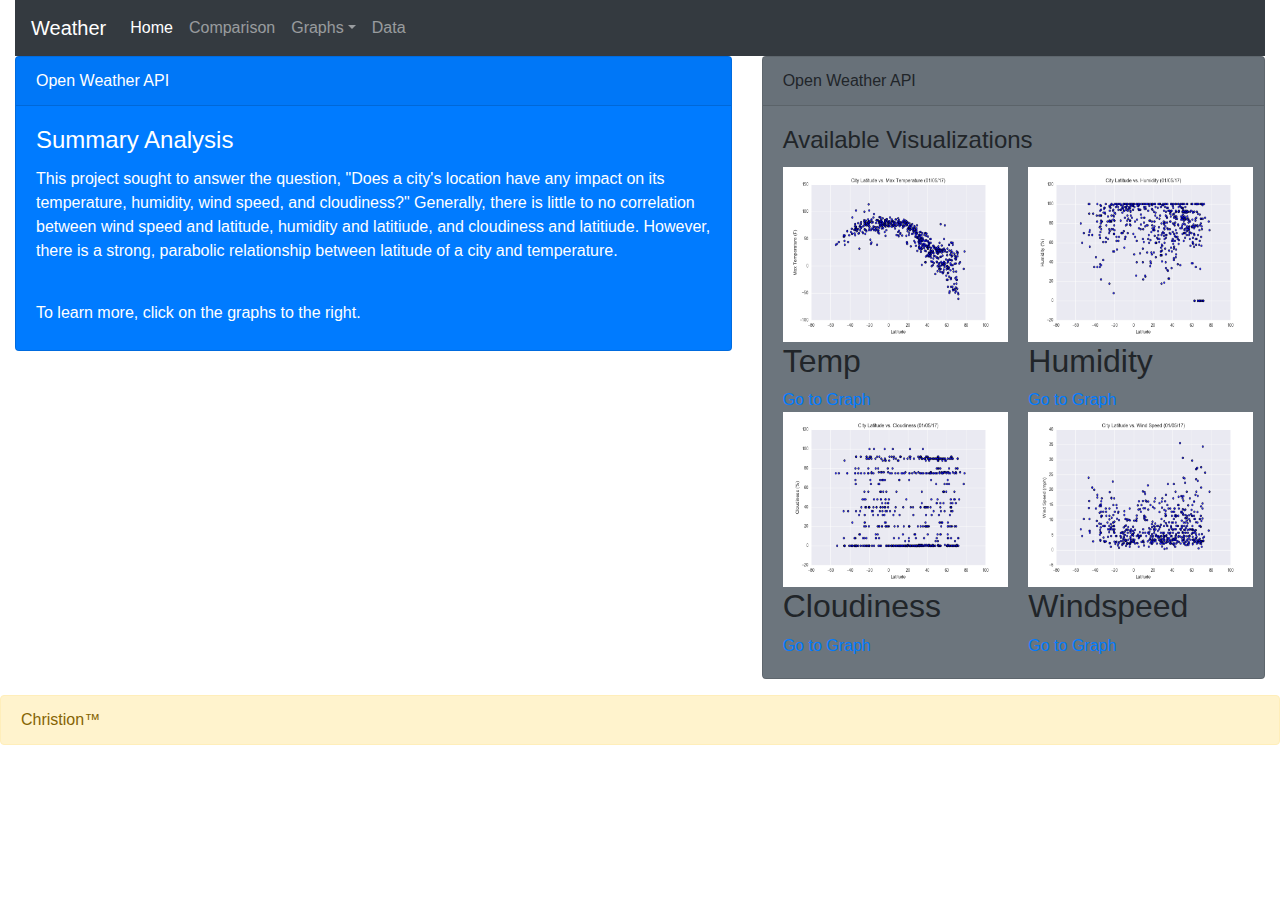
==== 11-Web/index.html @ 5fa712f2 "Web HW Cleaned Up" ====
<!-- LANDING PAGE -->
<!DOCTYPE html>
<html lang="en">

<head>
    <meta charset="UTF-8">
    <title>Home</title>
    <link rel="stylesheet" href="https://stackpath.bootstrapcdn.com/bootstrap/4.3.1/css/bootstrap.min.css" integrity="sha384-ggOyR0iXCbMQv3Xipma34MD+dH/1fQ784/j6cY/iJTQUOhcWr7x9JvoRxT2MZw1T" crossorigin="anonymous">
    <link rel="stylesheet" type="text/css" href="https://bootswatch.com/4/lux/bootstrap.min.css">
    <link rel="stylesheet" href="styles.css">
    <script src="https://code.jquery.com/jquery-3.3.1.slim.min.js" integrity="sha384-q8i/X+965DzO0rT7abK41JStQIAqVgRVzpbzo5smXKp4YfRvH+8abtTE1Pi6jizo" crossorigin="anonymous"></script>
    <script src="https://cdnjs.cloudflare.com/ajax/libs/popper.js/1.14.7/umd/popper.min.js" integrity="sha384-UO2eT0CpHqdSJQ6hJty5KVphtPhzWj9WO1clHTMGa3JDZwrnQq4sF86dIHNDz0W1" crossorigin="anonymous"></script>
    <script src="https://stackpath.bootstrapcdn.com/bootstrap/4.3.1/js/bootstrap.min.js" integrity="sha384-JjSmVgyd0p3pXB1rRibZUAYoIIy6OrQ6VrjIEaFf/nJGzIxFDsf4x0xIM+B07jRM" crossorigin="anonymous"></script>
</head>

<body>
    <!-- Insert a header and a nav bar -->
    <!-- Split summary and graph preview boxes -->
    <div class="container-fluid pg-container">
        <div>
            <nav class="navbar navbar-expand-lg navbar-dark bg-dark">
                <a class="navbar-brand" href="#">Weather</a>
                <button class="navbar-toggler" type="button" data-toggle="collapse" data-target="#navbarColor02" aria-controls="navbarColor02" aria-expanded="false" aria-label="Toggle navigation">
                  <span class="navbar-toggler-icon"></span>
                </button>

                <div class="collapse navbar-collapse" id="navbarColor02">
                    <ul class="navbar-nav mr-auto">
                        <li class="nav-item active">
                            <a class="nav-link" href="index.html">Home <span class="sr-only">(current)</span></a>
                        </li>
                        <li class="nav-item">
                            <a class="nav-link" href="comparison.html">Comparison</a>
                        </li>
                        <li class="nav-item dropdown">
                            <a class="nav-link dropdown-toggle" data-toggle="dropdown" href="comparison.html" role="button" aria-haspopup="true" aria-expanded="false">Graphs</a>
                            <div class="dropdown-menu">
                                <a class="dropdown-item" href="Plots/temperature.html">Temperature</a>
                                <a class="dropdown-item" href="Plots/cloudiness.html">Cloudiness</a>
                                <a class="dropdown-item" href="Plots/wind_speed.html">Windspeed</a>
                                <a class="dropdown-item" href="Plots/humidity.html">Humidity</a>
                            </div>
                        </li>
                        <li class="nav-item">
                            <a class="nav-link" href="data.html">Data</a>

                    </ul>

                </div>
            </nav>
        </div>
        <!-- Our columns function in rows. -->
        <div class="row content-wrap">
            <!-- Define as 7 columns since summary is focus of page -->
            <div class="col-md-7">
                <!-- Insert Card -->
                <div class="card text-white bg-primary mb-3 cardformat" ;>
                    <div class="card-header cardhead">Open Weather API</div>
                    <div class="card-body cardhead">
                        <h4 class="card-title ">Summary Analysis</h4>
                        <p class="card-text ">
                            This project sought to answer the question, "Does a city's location have any impact on its temperature, humidity, wind speed, and cloudiness?" Generally, there is little to no correlation between wind speed and latitude, humidity and latitiude, and cloudiness
                            and latitiude. However, there is a strong, parabolic relationship between latitude of a city and temperature. <br> <br> </p>
                        <h6 style=color:white>To learn more, click on the graphs to the right.</h6>
                    </div>
                </div>
            </div>
            <!-- Insert Card -->
            <div class="col-md-5 ">
                <div class="card bg-secondary mb-3 cardformat" ;>
                    <div class="card-header">Open Weather API</div>
                    <div class="card-body ">
                        <h4 class="card-title ">Available Visualizations</h4>
                        <div class="row">
                            <div class="col-md-6">
                                <div class="hovereffect">
                                    <img src="Resources/assets/images/Fig1.png" alt="City Latitude vs Temperature" class="imgformat" height=175 width=225>
                                    <div class="overlay">
                                        <h2>Temp</h2>
                                        <a class="info" href="Plots/temperature.html">Go to Graph</a>
                                    </div>
                                </div>

                            </div>
                            <div class="col-md-6">
                                <div class="hovereffect">
                                    <img src="Resources/assets/images/Fig2.png" alt="City Latitude vs Humidity" class="imgformat" height=175 width=225>
                                    <div class="overlay">
                                        <h2>Humidity</h2>
                                        <a class="info" href="Plots/humidity.html">Go to Graph</a>
                                    </div>
                                </div>
                            </div>
                        </div>
                        <div class="row">
                            <div class="col-md-6">
                                <div class="hovereffect">
                                    <img src="Resources/assets/images/Fig3.png" alt="City Latitude vs Cloudiness" class="imgformat" height=175 width=225>
                                    <div class="overlay">
                                        <h2>Cloudiness</h2>
                                        <a class="info" href="Plots/cloudiness.html">Go to Graph</a>
                                    </div>
                                </div>
                            </div>
                            <div class="col-md-6">
                                <div class="hovereffect">
                                    <img src="Resources/assets/images/Fig4.png" alt="City Latitude vs Windspeed" class="imgformat" height=175 width=225>
                                    <div class="overlay">
                                        <h2>Windspeed</h2>
                                        <a class="info" href="Plots/wind_speed.html">Go to Graph</a>
                                    </div>
                                </div>
                            </div>
                        </div>
                    </div>
                </div>
            </div>
        </div>

    </div>

    <!-- Add in a footer so people know what's up -->
    <div class="alert alert-dismissible alert-warning footerformat">
        <p class="mb-0">Christion™</p>
    </div>
</body>

</html>
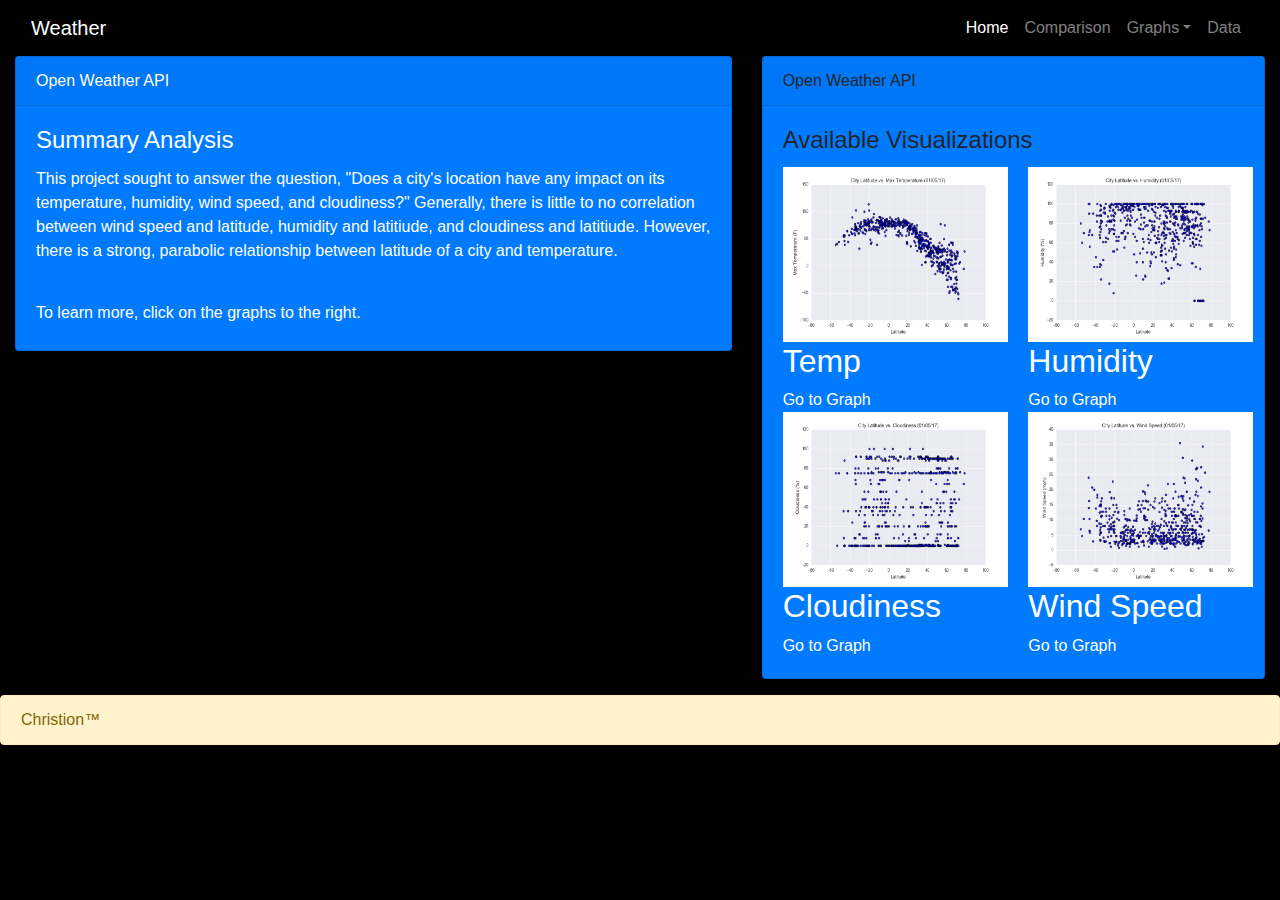
==== commit 12ddcfde: "Reupload" ====
--- a/11-Web/index.html
+++ b/11-Web/index.html
@@ -1,128 +1,129 @@
-<!-- LANDING PAGE -->
-<!DOCTYPE html>
-<html lang="en">
-
-<head>
-    <meta charset="UTF-8">
-    <title>Home</title>
-    <link rel="stylesheet" href="https://stackpath.bootstrapcdn.com/bootstrap/4.3.1/css/bootstrap.min.css" integrity="sha384-ggOyR0iXCbMQv3Xipma34MD+dH/1fQ784/j6cY/iJTQUOhcWr7x9JvoRxT2MZw1T" crossorigin="anonymous">
-    <link rel="stylesheet" type="text/css" href="https://bootswatch.com/4/lux/bootstrap.min.css">
-    <link rel="stylesheet" href="styles.css">
-    <script src="https://code.jquery.com/jquery-3.3.1.slim.min.js" integrity="sha384-q8i/X+965DzO0rT7abK41JStQIAqVgRVzpbzo5smXKp4YfRvH+8abtTE1Pi6jizo" crossorigin="anonymous"></script>
-    <script src="https://cdnjs.cloudflare.com/ajax/libs/popper.js/1.14.7/umd/popper.min.js" integrity="sha384-UO2eT0CpHqdSJQ6hJty5KVphtPhzWj9WO1clHTMGa3JDZwrnQq4sF86dIHNDz0W1" crossorigin="anonymous"></script>
-    <script src="https://stackpath.bootstrapcdn.com/bootstrap/4.3.1/js/bootstrap.min.js" integrity="sha384-JjSmVgyd0p3pXB1rRibZUAYoIIy6OrQ6VrjIEaFf/nJGzIxFDsf4x0xIM+B07jRM" crossorigin="anonymous"></script>
-</head>
-
-<body>
-    <!-- Insert a header and a nav bar -->
-    <!-- Split summary and graph preview boxes -->
-    <div class="container-fluid pg-container">
-        <div>
-            <nav class="navbar navbar-expand-lg navbar-dark bg-dark">
-                <a class="navbar-brand" href="#">Weather</a>
-                <button class="navbar-toggler" type="button" data-toggle="collapse" data-target="#navbarColor02" aria-controls="navbarColor02" aria-expanded="false" aria-label="Toggle navigation">
-                  <span class="navbar-toggler-icon"></span>
-                </button>
-
-                <div class="collapse navbar-collapse" id="navbarColor02">
-                    <ul class="navbar-nav mr-auto">
-                        <li class="nav-item active">
-                            <a class="nav-link" href="index.html">Home <span class="sr-only">(current)</span></a>
-                        </li>
-                        <li class="nav-item">
-                            <a class="nav-link" href="comparison.html">Comparison</a>
-                        </li>
-                        <li class="nav-item dropdown">
-                            <a class="nav-link dropdown-toggle" data-toggle="dropdown" href="comparison.html" role="button" aria-haspopup="true" aria-expanded="false">Graphs</a>
-                            <div class="dropdown-menu">
-                                <a class="dropdown-item" href="Plots/temperature.html">Temperature</a>
-                                <a class="dropdown-item" href="Plots/cloudiness.html">Cloudiness</a>
-                                <a class="dropdown-item" href="Plots/wind_speed.html">Windspeed</a>
-                                <a class="dropdown-item" href="Plots/humidity.html">Humidity</a>
-                            </div>
-                        </li>
-                        <li class="nav-item">
-                            <a class="nav-link" href="data.html">Data</a>
-
-                    </ul>
-
-                </div>
-            </nav>
-        </div>
-        <!-- Our columns function in rows. -->
-        <div class="row content-wrap">
-            <!-- Define as 7 columns since summary is focus of page -->
-            <div class="col-md-7">
-                <!-- Insert Card -->
-                <div class="card text-white bg-primary mb-3 cardformat" ;>
-                    <div class="card-header cardhead">Open Weather API</div>
-                    <div class="card-body cardhead">
-                        <h4 class="card-title ">Summary Analysis</h4>
-                        <p class="card-text ">
-                            This project sought to answer the question, "Does a city's location have any impact on its temperature, humidity, wind speed, and cloudiness?" Generally, there is little to no correlation between wind speed and latitude, humidity and latitiude, and cloudiness
-                            and latitiude. However, there is a strong, parabolic relationship between latitude of a city and temperature. <br> <br> </p>
-                        <h6 style=color:white>To learn more, click on the graphs to the right.</h6>
-                    </div>
-                </div>
-            </div>
-            <!-- Insert Card -->
-            <div class="col-md-5 ">
-                <div class="card bg-secondary mb-3 cardformat" ;>
-                    <div class="card-header">Open Weather API</div>
-                    <div class="card-body ">
-                        <h4 class="card-title ">Available Visualizations</h4>
-                        <div class="row">
-                            <div class="col-md-6">
-                                <div class="hovereffect">
-                                    <img src="Resources/assets/images/Fig1.png" alt="City Latitude vs Temperature" class="imgformat" height=175 width=225>
-                                    <div class="overlay">
-                                        <h2>Temp</h2>
-                                        <a class="info" href="Plots/temperature.html">Go to Graph</a>
-                                    </div>
-                                </div>
-
-                            </div>
-                            <div class="col-md-6">
-                                <div class="hovereffect">
-                                    <img src="Resources/assets/images/Fig2.png" alt="City Latitude vs Humidity" class="imgformat" height=175 width=225>
-                                    <div class="overlay">
-                                        <h2>Humidity</h2>
-                                        <a class="info" href="Plots/humidity.html">Go to Graph</a>
-                                    </div>
-                                </div>
-                            </div>
-                        </div>
-                        <div class="row">
-                            <div class="col-md-6">
-                                <div class="hovereffect">
-                                    <img src="Resources/assets/images/Fig3.png" alt="City Latitude vs Cloudiness" class="imgformat" height=175 width=225>
-                                    <div class="overlay">
-                                        <h2>Cloudiness</h2>
-                                        <a class="info" href="Plots/cloudiness.html">Go to Graph</a>
-                                    </div>
-                                </div>
-                            </div>
-                            <div class="col-md-6">
-                                <div class="hovereffect">
-                                    <img src="Resources/assets/images/Fig4.png" alt="City Latitude vs Windspeed" class="imgformat" height=175 width=225>
-                                    <div class="overlay">
-                                        <h2>Windspeed</h2>
-                                        <a class="info" href="Plots/wind_speed.html">Go to Graph</a>
-                                    </div>
-                                </div>
-                            </div>
-                        </div>
-                    </div>
-                </div>
-            </div>
-        </div>
-
-    </div>
-
-    <!-- Add in a footer so people know what's up -->
-    <div class="alert alert-dismissible alert-warning footerformat">
-        <p class="mb-0">Christion™</p>
-    </div>
-</body>
-
+<!-- LANDING PAGE -->
+<!DOCTYPE html>
+<html lang="en">
+
+<head>
+    <meta charset="UTF-8">
+    <title>Home</title>
+    <link rel="stylesheet" href="https://stackpath.bootstrapcdn.com/bootstrap/4.3.1/css/bootstrap.min.css" integrity="sha384-ggOyR0iXCbMQv3Xipma34MD+dH/1fQ784/j6cY/iJTQUOhcWr7x9JvoRxT2MZw1T" crossorigin="anonymous">
+    <link rel="stylesheet" type="text/css" href="https://bootswatch.com/4/lux/bootstrap.min.css">
+    <link rel="stylesheet" href="styles.css">
+    <script src="https://code.jquery.com/jquery-3.3.1.slim.min.js" integrity="sha384-q8i/X+965DzO0rT7abK41JStQIAqVgRVzpbzo5smXKp4YfRvH+8abtTE1Pi6jizo" crossorigin="anonymous"></script>
+    <script src="https://cdnjs.cloudflare.com/ajax/libs/popper.js/1.14.7/umd/popper.min.js" integrity="sha384-UO2eT0CpHqdSJQ6hJty5KVphtPhzWj9WO1clHTMGa3JDZwrnQq4sF86dIHNDz0W1" crossorigin="anonymous"></script>
+    <script src="https://stackpath.bootstrapcdn.com/bootstrap/4.3.1/js/bootstrap.min.js" integrity="sha384-JjSmVgyd0p3pXB1rRibZUAYoIIy6OrQ6VrjIEaFf/nJGzIxFDsf4x0xIM+B07jRM" crossorigin="anonymous"></script>
+</head>
+
+<body style="background-color: black;">
+
+    <!-- Insert a header and a nav bar -->
+    <!-- Split summary and graph preview boxes -->
+    <div class="container-fluid pg-container">
+        <div>
+            <nav class="navbar navbar-expand-lg navbar-dark bg-black">
+                <a class="navbar-brand" href="#">Weather</a>
+                <button class="navbar-toggler" type="button" data-toggle="collapse" data-target="#navbarColor02" aria-controls="navbarColor02" aria-expanded="false" aria-label="Toggle navigation">
+                  <span class="navbar-toggler-icon"></span>
+                </button>
+
+                <div class="collapse navbar-collapse justify-content-end" id="navbarColor02">
+                    <ul class="navbar-nav">
+                        <li class="nav-item active">
+                            <a class="nav-link" href="index.html">Home <span class="sr-only">(current)</span></a>
+                        </li>
+                        <li class="nav-item">
+                            <a class="nav-link" href="comparison.html">Comparison</a>
+                        </li>
+                        <li class="nav-item dropdown">
+                            <a class="nav-link dropdown-toggle" data-toggle="dropdown" href="comparison.html" role="button" aria-haspopup="true" aria-expanded="false">Graphs</a>
+                            <div class="dropdown-menu">
+                                <a class="dropdown-item" href="Plots/temperature.html">Temperature</a>
+                                <a class="dropdown-item" href="Plots/cloudiness.html">Cloudiness</a>
+                                <a class="dropdown-item" href="Plots/wind_speed.html">Windspeed</a>
+                                <a class="dropdown-item" href="Plots/humidity.html">Humidity</a>
+                            </div>
+                        </li>
+                        <li class="nav-item">
+                            <a class="nav-link" href="data.html">Data</a>
+
+                    </ul>
+
+                </div>
+            </nav>
+        </div>
+        <!-- Our columns function in rows. -->
+        <div class="row content-wrap">
+            <!-- Define as 7 columns since summary is focus of page -->
+            <div class="col-md-7">
+                <!-- Insert Card -->
+                <div class="card text-white bg-primary mb-3 cardformat " ;>
+                    <div class="card-header cardhead">Open Weather API</div>
+                    <div class="card-body cardhead">
+                        <h4 class="card-title ">Summary Analysis</h4>
+                        <p class="card-text ">
+                            This project sought to answer the question, "Does a city's location have any impact on its temperature, humidity, wind speed, and cloudiness?" Generally, there is little to no correlation between wind speed and latitude, humidity and latitiude, and cloudiness
+                            and latitiude. However, there is a strong, parabolic relationship between latitude of a city and temperature. <br> <br> </p>
+                        <h6 style=color:white>To learn more, click on the graphs to the right.</h6>
+                    </div>
+                </div>
+            </div>
+            <!-- Insert Card -->
+            <div class="col-md-5 ">
+                <div class="card bg-primary mb-3 cardformat" ;>
+                    <div class="card-header">Open Weather API</div>
+                    <div class="card-body ">
+                        <h4 class="card-title ">Available Visualizations</h4>
+                        <div class="row">
+                            <div class="col-md-6">
+                                <div class="hovereffect">
+                                    <img src="Resources/assets/images/Fig1.png" alt="City Latitude vs Temperature" class="imgformat" height=175 width=225>
+                                    <div class="overlay">
+                                        <h2 style="color: white;">Temp</h2>
+                                        <a class="info" href="Plots/temperature.html" style="color: white;">Go to Graph</a>
+                                    </div>
+                                </div>
+
+                            </div>
+                            <div class="col-md-6">
+                                <div class="hovereffect">
+                                    <img src="Resources/assets/images/Fig2.png" alt="City Latitude vs Humidity" class="imgformat" height=175 width=225>
+                                    <div class="overlay">
+                                        <h2 style="color: white;">Humidity</h2>
+                                        <a class="info" href="Plots/humidity.html" style="color: white;">Go to Graph</a>
+                                    </div>
+                                </div>
+                            </div>
+                        </div>
+                        <div class="row">
+                            <div class="col-md-6">
+                                <div class="hovereffect">
+                                    <img src="Resources/assets/images/Fig3.png" alt="City Latitude vs Cloudiness" class="imgformat" height=175 width=225>
+                                    <div class="overlay">
+                                        <h2 style="color: white;">Cloudiness</h2>
+                                        <a class="info" href="Plots/cloudiness.html" style="color: white;">Go to Graph</a>
+                                    </div>
+                                </div>
+                            </div>
+                            <div class="col-md-6">
+                                <div class="hovereffect">
+                                    <img src="Resources/assets/images/Fig4.png" alt="City Latitude vs Windspeed" class="imgformat" height=175 width=225>
+                                    <div class="overlay">
+                                        <h2 style="color: white;">Wind Speed</h2>
+                                        <a class="info" href="Plots/wind_speed.html" style="color: white;">Go to Graph</a>
+                                    </div>
+                                </div>
+                            </div>
+                        </div>
+                    </div>
+                </div>
+            </div>
+        </div>
+
+    </div>
+
+    <!-- Add in a footer so people know what's up -->
+    <div class="alert alert-dismissible alert-warning footerformat">
+        <p class="mb-0">Christion™</p>
+    </div>
+</body>
+
 </html>